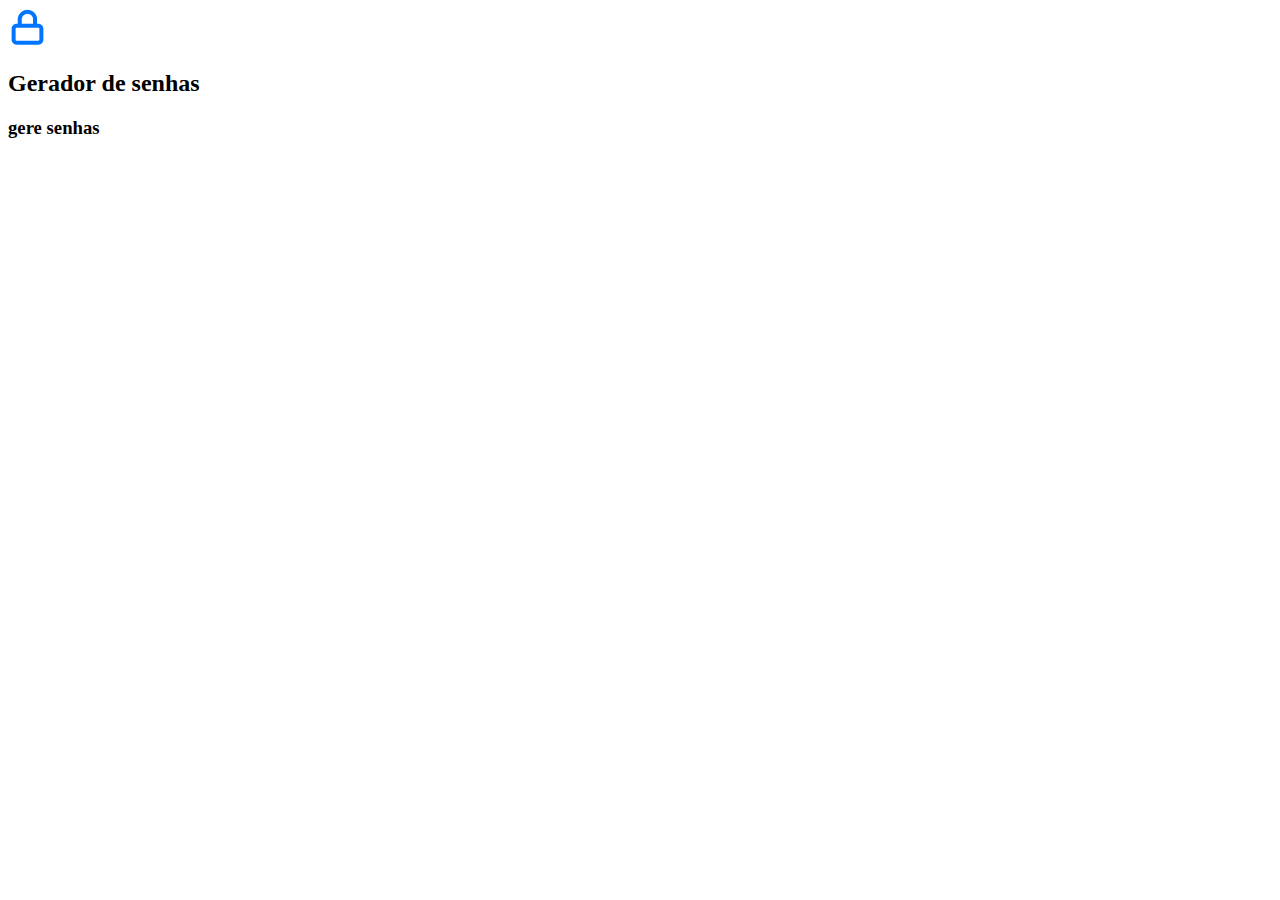
==== gerador de senhas/index.html @ a67f74b0 "Add files via upload" ====
<!DOCTYPE html>
<html lang="en">
<head>
    <meta charset="UTF-8">
    <meta http-equiv="X-UA-Compatible" content="IE=edge">
    <meta name="viewport" content="width=device-width, initial-scale=1.0">
    <title>gerador de senhas</title>
</head>
<body>
    <section class="conteudo">
       <dive class="conteudo-titulo">
           <img src="unlock.png">
           <h2 class="titulo-principal"> Gerador de senhas</h2>
           <h3 class="titulo secundario"> gere senhas</h3>
        </div>
    </section>
    
   
    
</body>
</html>
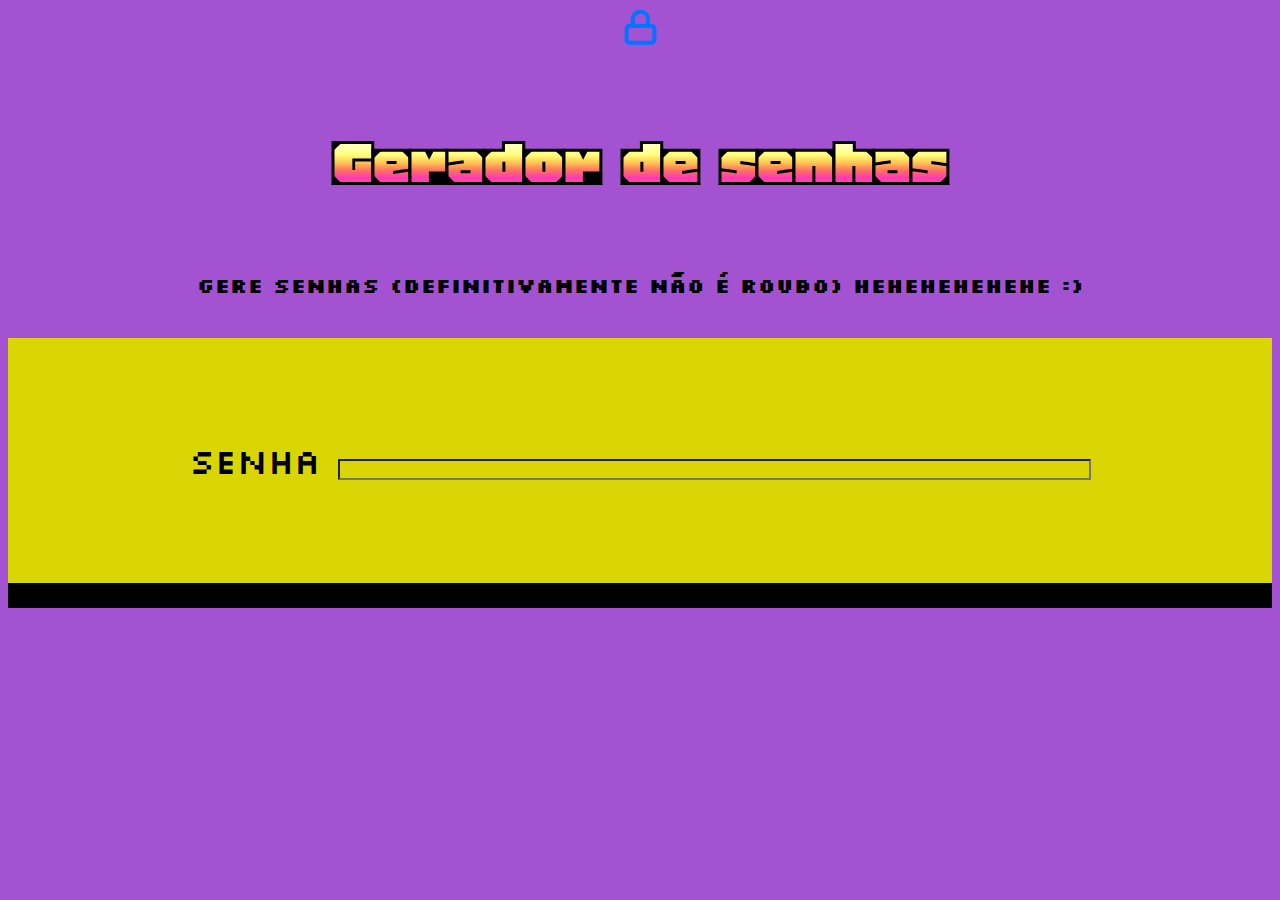
==== commit 3d0ae9f0: "Add files via upload" ====
--- a/gerador de senhas/index.html
+++ b/gerador de senhas/index.html
@@ -5,13 +5,18 @@
     <meta http-equiv="X-UA-Compatible" content="IE=edge">
     <meta name="viewport" content="width=device-width, initial-scale=1.0">
     <title>gerador de senhas</title>
+    <link rel="stylesheet" href="style.css">
 </head>
 <body>
     <section class="conteudo">
        <dive class="conteudo-titulo">
            <img src="unlock.png">
            <h2 class="titulo-principal"> Gerador de senhas</h2>
-           <h3 class="titulo secundario"> gere senhas</h3>
+           <h3 class="titulo-secundario"> gere senhas (definitivamente não é roubo) hehehehehehe :)</h3>
+        </div>
+        <div class="conteudo-senha">
+            <label for="senha">Senha</label>
+        <input name="senha" tipe="text" id="campo-senha">
         </div>
     </section>
     
--- a/gerador de senhas/style.css
+++ b/gerador de senhas/style.css
@@ -0,0 +1,56 @@
+@import url('https://fonts.googleapis.com/css2?family=Honk&family=Pacifico&display=swap');
+@import url('https://fonts.googleapis.com/css2?family=Honk&family=Pacifico&family=Silkscreen:wght@400;700&display=swap');
+:root{
+    --cor-da-letra:rgb(0, 0, 0);
+    --cor-de-fundo:rgb(163, 83, 209);
+    --fundo-senha:rgb(218, 214, 5);
+    --fundo-texto:rgb(229, 243, 229);
+    --borda:rgb(0, 0, 0);
+    --fonte:"Honk","system-ui";
+    --fonte2:"Silkscreen","sans-serif"
+}
+.conteudo{
+
+    text-align: center;
+    font-size: 35px;
+    }
+    
+    .img{
+    
+    width: 80px;
+    }
+
+    .conteudo-titulo{
+        text-aling:center;
+        margin-top:80px;
+    }
+    
+    .conteudo-senha{
+        margin-top:40px;
+        background: var(--fundo-senha);
+        padding:100px;
+        border-bottom:25px solid var(--borda);
+    }
+
+body{
+    color:var(--cor-da-letra);
+    background-color:var(--cor-de-fundo);
+    font-family: var(--fonte2);
+}
+.titulo-principal{
+    font-size: 75px;
+    font-family: var(--fonte);
+    color: yellow;
+   
+}
+.titulo-secundario{
+    font-size: 20px;
+    font-family: var(--fonte2);
+    color:rgb(0, 0, 0);
+}
+#campo-senha{
+    background-color: var(--fundo-senha);
+    border:;
+    color:var(--letra);
+    width:70%;
+}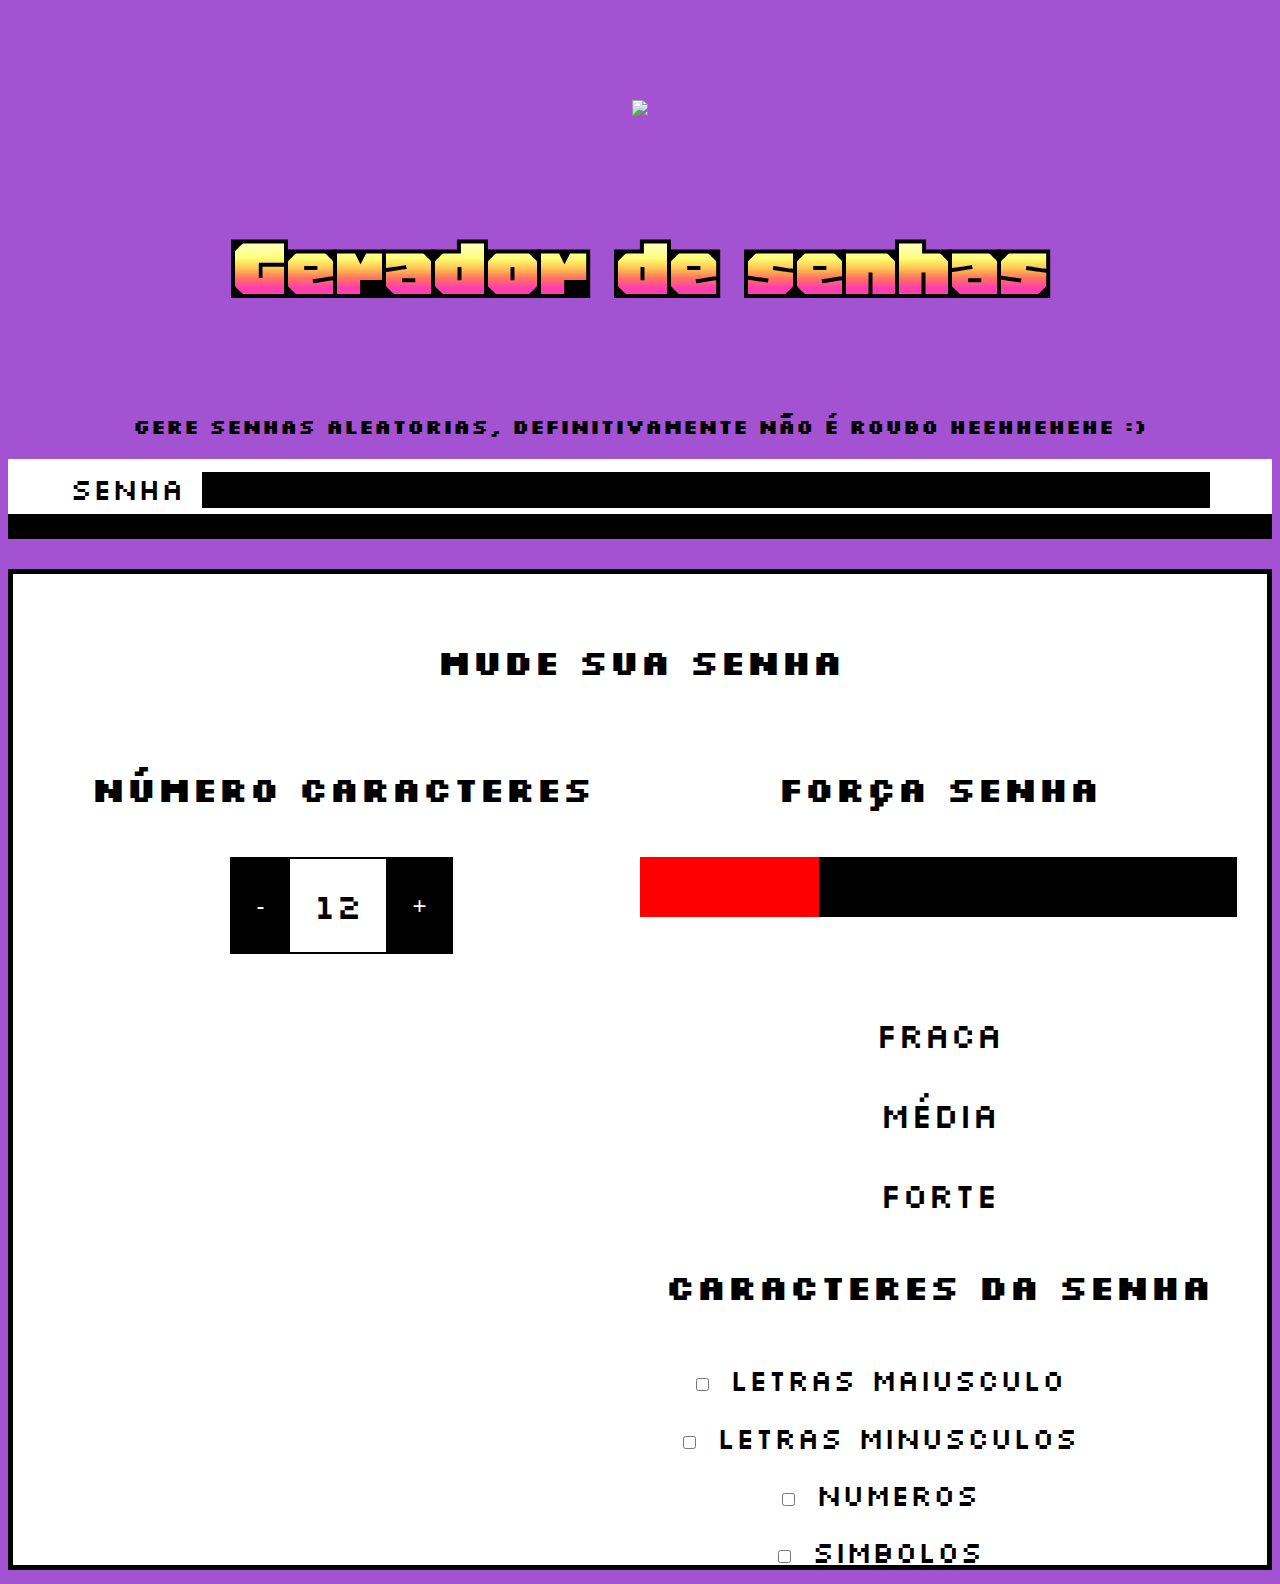
==== commit d3bc9f34: "Add files via upload" ====
--- a/gerador de senhas/index.html
+++ b/gerador de senhas/index.html
@@ -1,26 +1,70 @@
-<!DOCTYPE html>
-<html lang="en">
+<!DOCTYPE html> 
+<html lang="pt-br">
 <head>
+    <meta http-equiv="content-type" content="text/html; charset=UTF-8">
     <meta charset="UTF-8">
     <meta http-equiv="X-UA-Compatible" content="IE=edge">
     <meta name="viewport" content="width=device-width, initial-scale=1.0">
-    <title>gerador de senhas</title>
+    <title>Senhas</title>
     <link rel="stylesheet" href="style.css">
+   
 </head>
-<body>
+<body> 
     <section class="conteudo">
-       <dive class="conteudo-titulo">
-           <img src="unlock.png">
-           <h2 class="titulo-principal"> Gerador de senhas</h2>
-           <h3 class="titulo-secundario"> gere senhas (definitivamente não é roubo) hehehehehehe :)</h3>
+        <div class="conteudo-titulo">
+            <img class="img" src="Cadeado.png">
+            <h2 class="titulo-principal titulo"> Gerador de senhas  </h2>
+            
+            <h3 class="titulo-secundario titulo"> Gere senhas aleatorias, definitivamente não é roubo heehhehehe :) </h3>
         </div>
         <div class="conteudo-senha">
-            <label for="senha">Senha</label>
-        <input name="senha" tipe="text" id="campo-senha">
+             <label for="senha">Senha</label>
+             <input name="senha" type="password" id="campo-senha"></input>
+             
         </div>
-    </section>
-    
-   
+        <div class="parametro">
+              <h3 class="paramentro-titulo">mude sua senha</h3>
+            <div class="parametro-coluna-senha">
+            
+                <div class="parametro-senha">
+                    <h4 class="parametro-senha-titulo"> número caracteres</h4>
+                    <div class="parametro-senha-botoes">
+                        <button class="parametro-senha-botao">-</button>
+                        <p class="parametro-senha-texto">12</p>
+                        <button class="parametro-senha-botao">+</button>
+                    </div>
+                </div>
+                <div class="parametro-senha">
+                    <h4 class= "parametro-senha-titulo">força senha</h4>
+                    <div class="barra"></div>
+                    <div class="fraco forte"></div>
+                    <div class="parametro-senha-textos">
+                    <p>Fraca</p>
+                    <p>Média</p>
+                    <p>Forte</p>
+                    </div>
+                    
+                    
+                <h4 class="parametro-senha-titulo">caracteres da senha</h4>
+                <div class="parametro-senha-checkbox">
+                    <input name="maiusculo" type="checkbox" class="checkbox">
+                    <label for="maiusculo"> letras maiusculo </label>
+                </div>
+                <div class="parametro-senha-checkbox">
+                    <input name="maiusculo" type="checkbox" class="checkbox">
+                    <label for="maiusculo"> letras minusculos </label>
+                </div>
+                <div class="parametro-senha-checkbox">
+                    <input name="maiusculo" type="checkbox" class="checkbox">
+                    <label for="maiusculo"> Numeros </label>
+                </div>
+                <div class="parametro-senha-checkbox">
+                    <input name="maiusculo" type="checkbox" class="checkbox">
+                    <label for="maiusculo"> Simbolos </label>
+                </div>
+            </div>
+      </div>
+</section>
     
 </body>
 </html>--- a/gerador de senhas/style.css
+++ b/gerador de senhas/style.css
@@ -3,11 +3,12 @@
 :root{
     --cor-da-letra:rgb(0, 0, 0);
     --cor-de-fundo:rgb(163, 83, 209);
-    --fundo-senha:rgb(218, 214, 5);
-    --fundo-texto:rgb(229, 243, 229);
+    --fundo-senha:rgb(255, 255, 255);
+    --fundo-texto:rgb(255, 255, 255);
     --borda:rgb(0, 0, 0);
     --fonte:"Honk","system-ui";
     --fonte2:"Silkscreen","sans-serif"
+
 }
 .conteudo{
 
@@ -17,19 +18,20 @@
     
     .img{
     
-    width: 80px;
+    width: 90px;
     }
 
     .conteudo-titulo{
-        text-aling:center;
+        text-align:center;
         margin-top:80px;
     }
     
     .conteudo-senha{
-        margin-top:40px;
+        margin-top:10px;
         background: var(--fundo-senha);
-        padding:100px;
+        padding:5px;
         border-bottom:25px solid var(--borda);
+       
     }
 
 body{
@@ -38,7 +40,7 @@
     font-family: var(--fonte2);
 }
 .titulo-principal{
-    font-size: 75px;
+    font-size: 100px;
     font-family: var(--fonte);
     color: yellow;
    
@@ -49,8 +51,86 @@
     color:rgb(0, 0, 0);
 }
 #campo-senha{
-    background-color: var(--fundo-senha);
-    border:;
+    background-color: rgb(0, 0, 0);
+    border:none;
     color:var(--letra);
-    width:70%;
-}+    width:80%;
+    color:rgb(255, 255, 255);
+    font-size: 30px;
+  
+  
+}
+#campo-senha:focus{
+    outline:none;
+    
+   
+}
+
+.parametro-titulo{
+    font-family: var(--fonte2);
+    font-size: 80px;
+    color:black;
+}
+ 
+.parametro{
+    font-family: var(--fonte2);
+    font-size: 30px;
+    background-color: var(--fundo-texto);
+    border: 5px solid var(--borda);
+    margin-top: 30px;
+    padding: 30px;
+ 
+}
+ .parametro-senha{
+     width: 80%;
+     margin: 0 auto;
+     
+    
+ }
+  .parametro-coluna-senha{
+      display: flex;
+      flex-direction: row;
+      justify-content: center;
+      font-size: 35px;
+  }
+  .parametro-senha-botoes{
+      display:flex;
+      justify-content:center;
+  }
+  .parametro-senha-texto{
+      padding: 24px;
+      border-top:2px solid var(--borda);
+      border-bottom: 2px solid var(--borda);
+      margin: 0px;
+      color:rgb(0, 0, 0);
+  }
+  .parametro-senha-botao{
+      background-color: black;
+      color:rgb(255, 255, 255);
+      font-size: 24px;
+      border:2px solid var(--borda);
+      padding: 24px;
+      cursor: pointer;
+  }
+
+  label{
+   font-size: 30px;
+    }
+
+    .parametro-senha-checkbox{
+        width: 80%;
+        height: 7%;
+        cursor: pointer;
+    }
+    .barra{
+        background-color:black;
+        height: 60px;
+        width: 100%;
+        }
+    .fraco{
+     height: 60px;
+     width: 30%;
+     background-color: rgb(255, 0, 0);
+     position: relative;
+     bottom:60px;
+    }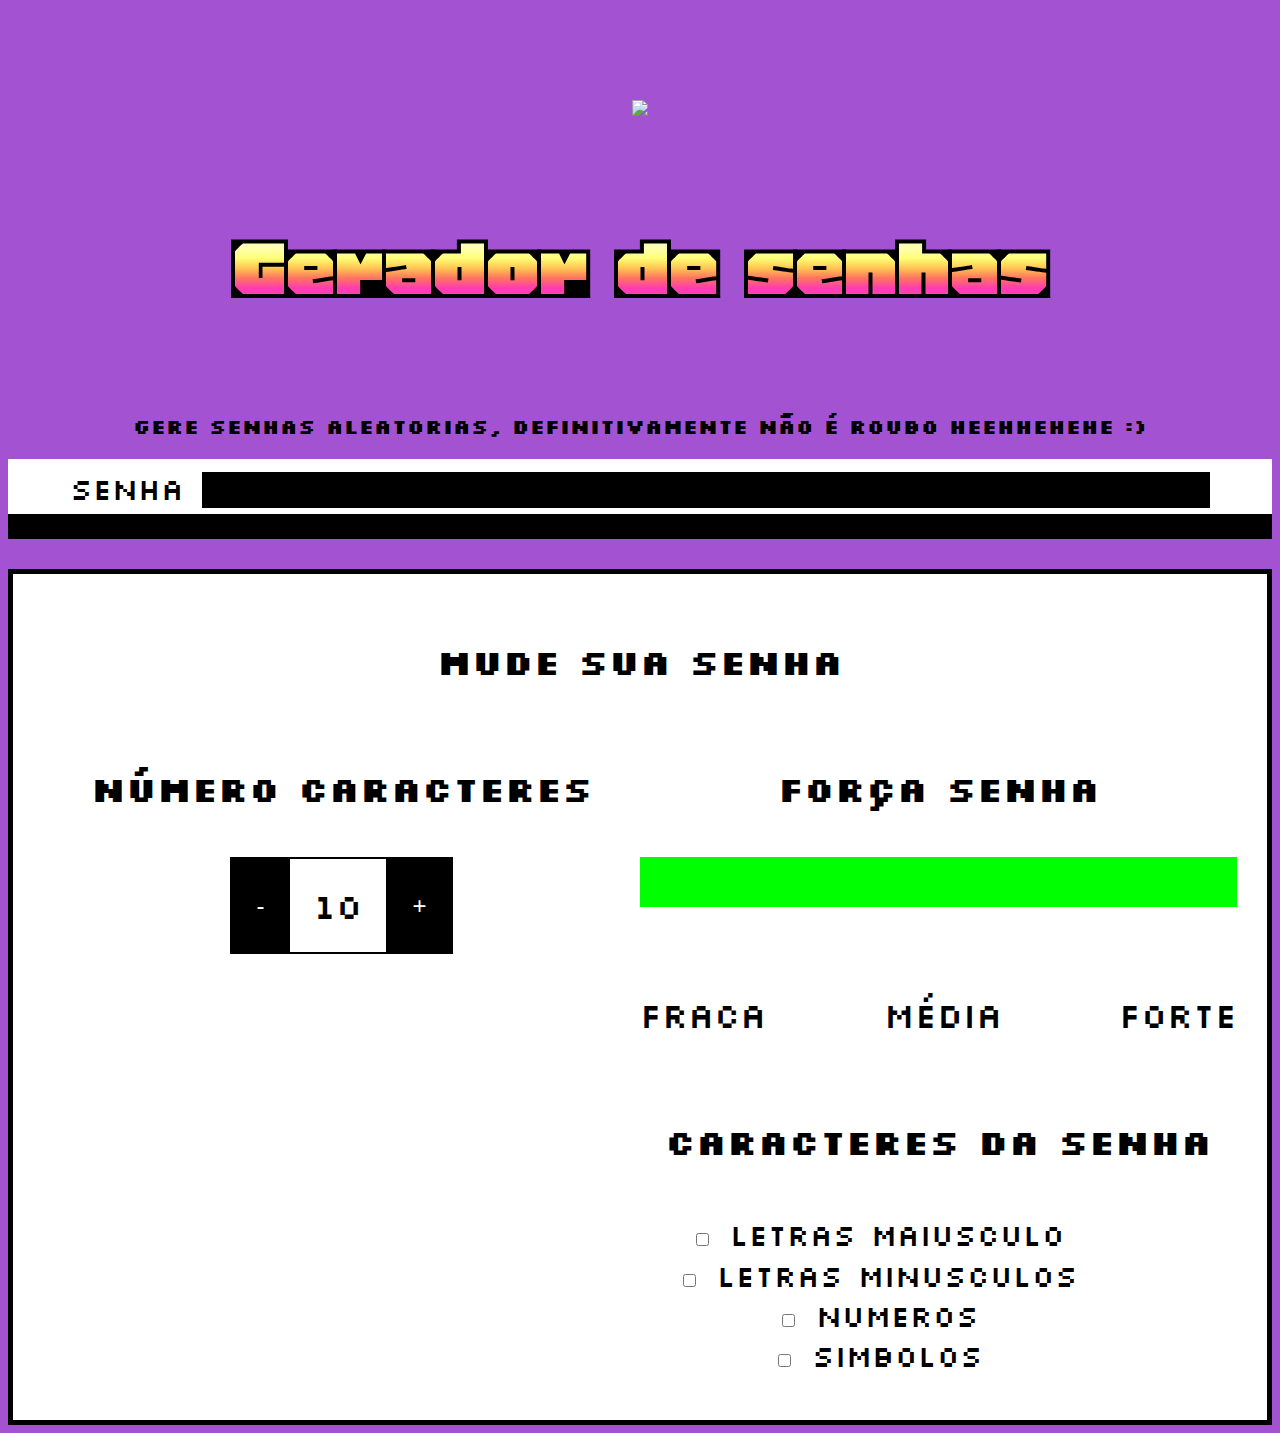
==== commit 74310889: "Add files via upload" ====
--- a/gerador de senhas/index.html
+++ b/gerador de senhas/index.html
@@ -65,6 +65,6 @@
             </div>
       </div>
 </section>
-    
+    <script src="main.js"></script>
 </body>
 </html>--- a/gerador de senhas/style.css
+++ b/gerador de senhas/style.css
@@ -119,18 +119,40 @@
 
     .parametro-senha-checkbox{
         width: 80%;
-        height: 7%;
+        height: 6%;
         cursor: pointer;
     }
     .barra{
         background-color:black;
-        height: 60px;
+        height: 50px;
         width: 100%;
         }
-    .fraco{
-     height: 60px;
+    .fraca{
+     height: 50px;
      width: 30%;
      background-color: rgb(255, 0, 0);
      position: relative;
-     bottom:60px;
-    }+     bottom:50px;
+    }
+    
+    .parametro-senha-textos{
+        display:flex;
+        justify-content:space-between;
+    }
+    
+    .media{
+        height: 50px;
+        width: 60%;
+        background-color: rgb(229, 255, 0);
+        position: relative;
+        bottom:50px;
+       }
+
+       .forte{
+        height: 50px;
+        width: 100%;
+        background-color: rgb(0, 255, 0);
+        position: relative;
+        bottom:50px;
+        
+       }